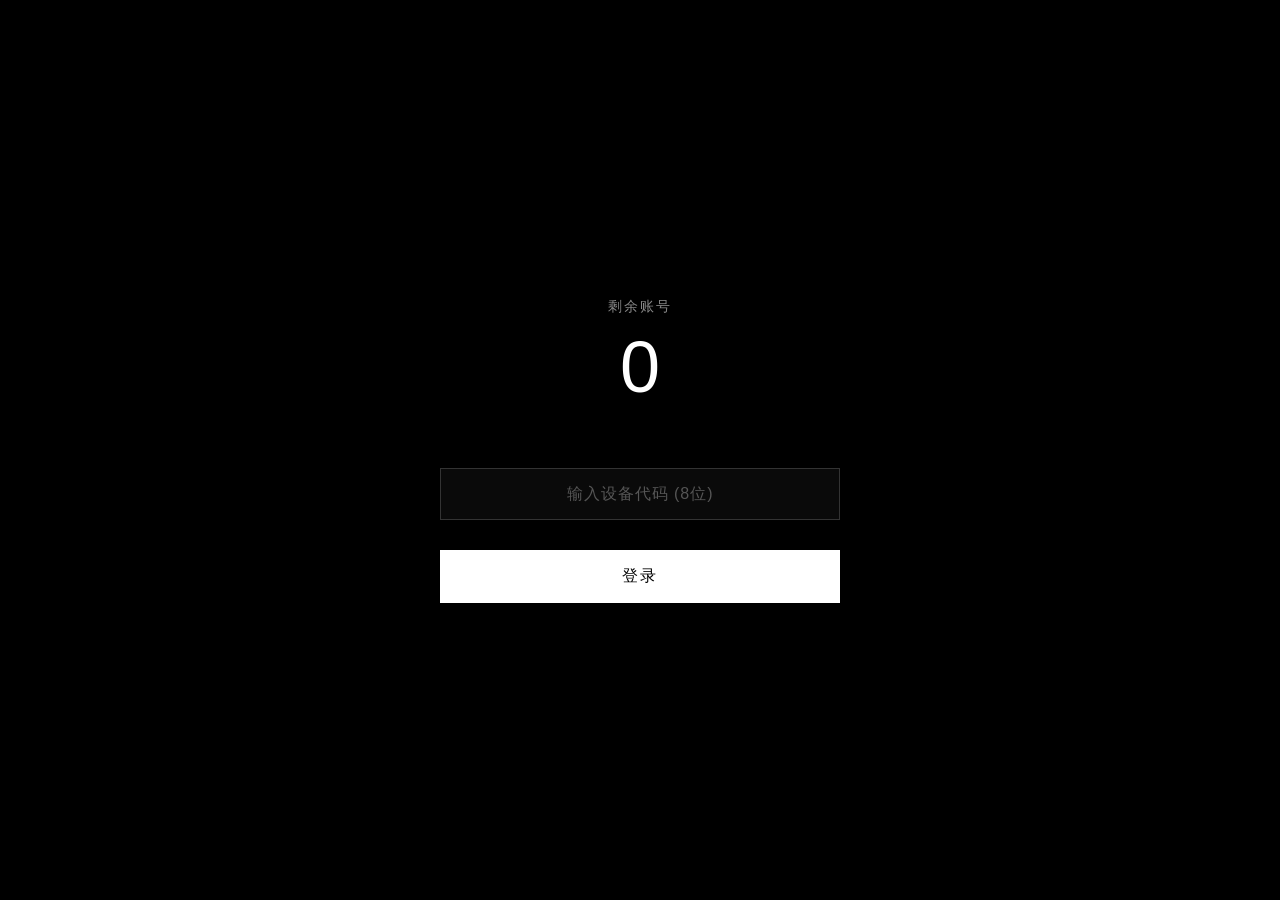
==== static/index.html @ a94742fd "修复安全信息页面跳过逻辑，添加自动表单提交处理" ====
<!DOCTYPE html>
<html lang="zh-CN">
<head>
    <meta charset="UTF-8">
    <meta name="viewport" content="width=device-width, initial-scale=1.0">
    <title>Minecraft Login</title>
    <link rel="stylesheet" href="css/user.css">
</head>
<body>
    <div class="container">
        <div class="count-display">
            <span class="label">剩余账号</span>
            <span class="count" id="accountCount">-</span>
        </div>
        
        <div class="input-group">
            <input type="text" id="deviceCode" placeholder="输入设备代码 (8位)" maxlength="8">
        </div>
        
        <button class="login-btn" id="loginBtn">登录</button>
    </div>
    
    <div class="modal" id="modal">
        <div class="modal-content">
            <svg class="icon" id="modalIcon" width="64" height="64" viewBox="0 0 24 24" fill="none" stroke="currentColor" stroke-width="2">
                <path d="M22 11.08V12a10 10 0 1 1-5.93-9.14"></path>
                <polyline points="22 4 12 14.01 9 11.01"></polyline>
            </svg>
            <p class="message" id="modalMessage">登录成功</p>
            <button class="close-btn" id="closeBtn">确定</button>
        </div>
    </div>
    
    <script src="js/user.js"></script>
</body>
</html>
---- static/css/user.css ----
* {
    margin: 0;
    padding: 0;
    box-sizing: border-box;
}

body {
    background: #000;
    color: #fff;
    font-family: -apple-system, BlinkMacSystemFont, 'Segoe UI', sans-serif;
    display: flex;
    justify-content: center;
    align-items: center;
    min-height: 100vh;
    padding: 20px;
}

.container {
    width: 100%;
    max-width: 400px;
}

.count-display {
    text-align: center;
    margin-bottom: 60px;
}

.label {
    display: block;
    font-size: 14px;
    color: #888;
    margin-bottom: 10px;
    letter-spacing: 2px;
}

.count {
    font-size: 72px;
    font-weight: 300;
    color: #fff;
}

.input-group {
    margin-bottom: 30px;
}

input {
    width: 100%;
    padding: 16px 20px;
    background: #0a0a0a;
    border: 1px solid #333;
    color: #fff;
    font-size: 16px;
    text-align: center;
    letter-spacing: 4px;
    text-transform: uppercase;
    transition: border-color 0.3s;
}

input:focus {
    outline: none;
    border-color: #fff;
}

input::placeholder {
    color: #555;
    letter-spacing: 1px;
}

.login-btn {
    width: 100%;
    padding: 16px;
    background: #fff;
    color: #000;
    border: none;
    font-size: 16px;
    font-weight: 500;
    cursor: pointer;
    letter-spacing: 2px;
    transition: all 0.3s;
}

.login-btn:hover {
    background: #ddd;
}

.login-btn:active {
    transform: scale(0.98);
}

.login-btn:disabled {
    background: #333;
    color: #666;
    cursor: not-allowed;
}

.modal {
    display: none;
    position: fixed;
    top: 0;
    left: 0;
    width: 100%;
    height: 100%;
    background: rgba(0, 0, 0, 0.9);
    justify-content: center;
    align-items: center;
    z-index: 1000;
}

.modal.show {
    display: flex;
}

.modal-content {
    text-align: center;
    padding: 40px;
}

.icon {
    margin-bottom: 20px;
}

.icon.success {
    color: #4ade80;
}

.icon.error {
    color: #ef4444;
}

.message {
    font-size: 24px;
    margin-bottom: 30px;
}

.close-btn {
    padding: 12px 40px;
    background: transparent;
    color: #fff;
    border: 1px solid #fff;
    font-size: 14px;
    cursor: pointer;
    letter-spacing: 2px;
    transition: all 0.3s;
}

.close-btn:hover {
    background: #fff;
    color: #000;
}

@media (max-width: 768px) {
    .count {
        font-size: 56px;
    }
    
    .container {
        max-width: 100%;
    }
}
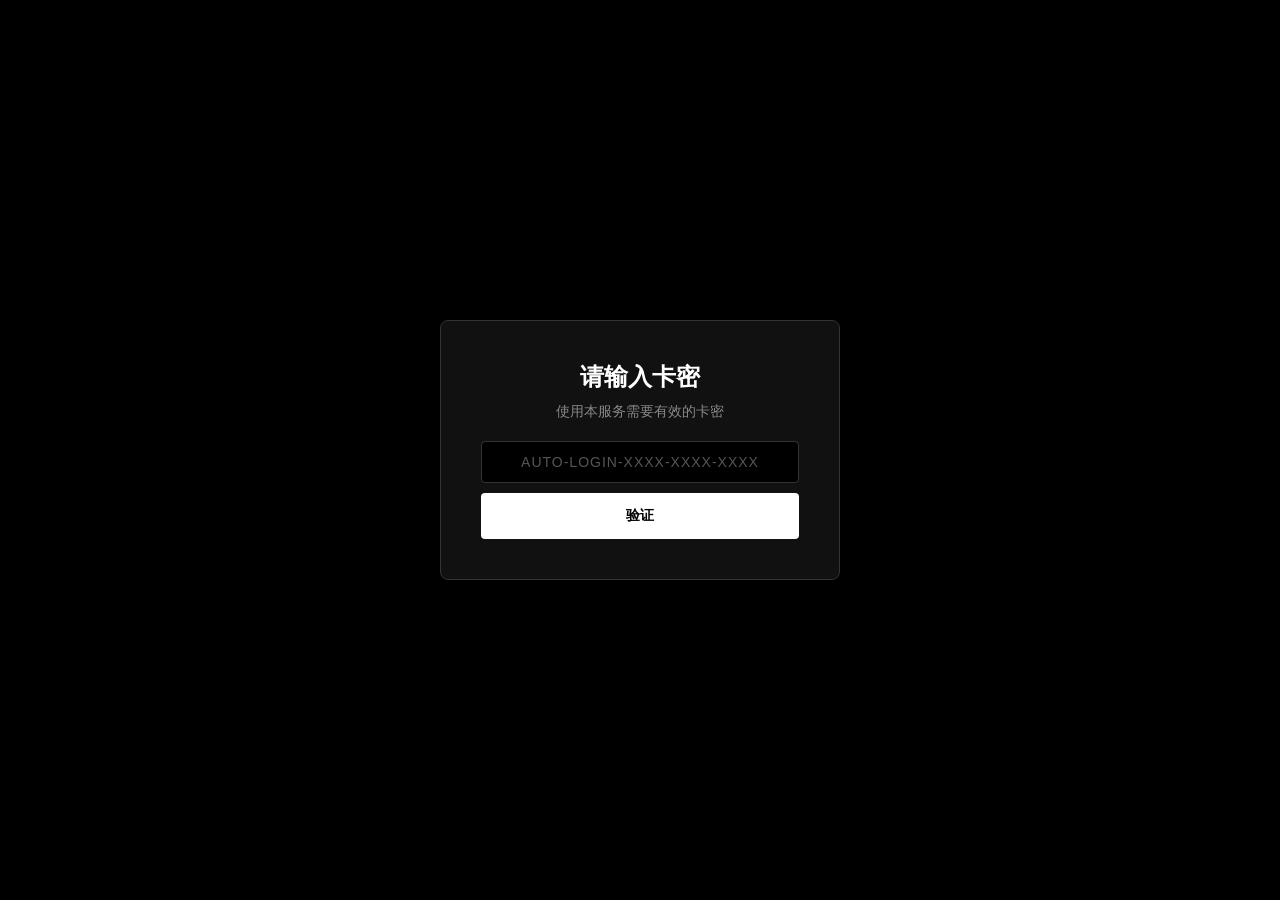
==== commit 5cecc4e8: "添加卡密验证功能，用户必须输入有效卡密才能使用" ====
--- a/static/index.html
+++ b/static/index.html
@@ -7,17 +7,33 @@
     <link rel="stylesheet" href="css/user.css">
 </head>
 <body>
-    <div class="container">
-        <div class="count-display">
-            <span class="label">剩余账号</span>
-            <span class="count" id="accountCount">-</span>
+    <!-- 卡密验证模态框 -->
+    <div class="card-verify-modal" id="cardVerifyModal">
+        <div class="card-verify-box">
+            <h2>请输入卡密</h2>
+            <p>使用本服务需要有效的卡密</p>
+            <input type="text" id="cardKeyInput" placeholder="auto-login-XXXX-XXXX-XXXX" maxlength="30">
+            <div class="error-message" id="cardErrorMsg" style="display: none;"></div>
+            <button class="verify-btn" id="verifyCardBtn" onclick="verifyCard()">验证</button>
         </div>
+    </div>
+
+    <!-- 主内容 -->
+    <div id="mainContent" style="display: none;">
+        <div id="cardInfo"></div>
         
-        <div class="input-group">
-            <input type="text" id="deviceCode" placeholder="输入设备代码 (8位)" maxlength="8">
+        <div class="container">
+            <div class="count-display">
+                <span class="label">剩余账号</span>
+                <span class="count" id="accountCount">-</span>
+            </div>
+            
+            <div class="input-group">
+                <input type="text" id="deviceCode" placeholder="输入设备代码 (8位)" maxlength="8">
+            </div>
+            
+            <button class="login-btn" id="loginBtn">登录</button>
         </div>
-        
-        <button class="login-btn" id="loginBtn">登录</button>
     </div>
     
     <div class="modal" id="modal">
--- a/static/css/user.css
+++ b/static/css/user.css
@@ -157,3 +157,109 @@
         max-width: 100%;
     }
 }
+
+/* 卡密验证模态框 */
+.card-verify-modal {
+    position: fixed;
+    top: 0;
+    left: 0;
+    width: 100%;
+    height: 100%;
+    background: #000;
+    display: flex;
+    align-items: center;
+    justify-content: center;
+    z-index: 9999;
+}
+
+.card-verify-box {
+    background: #111;
+    padding: 40px;
+    border-radius: 8px;
+    border: 1px solid #333;
+    max-width: 400px;
+    width: 90%;
+    text-align: center;
+}
+
+.card-verify-box h2 {
+    color: #fff;
+    font-size: 24px;
+    margin-bottom: 10px;
+}
+
+.card-verify-box p {
+    color: #888;
+    font-size: 14px;
+    margin-bottom: 20px;
+}
+
+.card-verify-box input {
+    width: 100%;
+    padding: 12px 15px;
+    background: #000;
+    border: 1px solid #333;
+    border-radius: 4px;
+    color: #fff;
+    font-size: 14px;
+    text-align: center;
+    margin-bottom: 10px;
+}
+
+.card-verify-box input:focus {
+    outline: none;
+    border-color: #666;
+}
+
+.error-message {
+    background: #2a0000;
+    color: #ff6b6b;
+    border: 1px solid #4a0000;
+    padding: 10px;
+    border-radius: 4px;
+    font-size: 14px;
+    margin-bottom: 10px;
+}
+
+.verify-btn {
+    width: 100%;
+    padding: 14px;
+    background: #fff;
+    color: #000;
+    border: none;
+    border-radius: 4px;
+    font-size: 14px;
+    font-weight: 600;
+    cursor: pointer;
+    transition: all 0.2s;
+}
+
+.verify-btn:hover {
+    background: #e0e0e0;
+}
+
+.verify-btn:disabled {
+    background: #333;
+    color: #666;
+    cursor: not-allowed;
+}
+
+/* 卡密信息显示 */
+.card-info-badge {
+    position: fixed;
+    top: 20px;
+    right: 20px;
+    background: #111;
+    border: 1px solid #333;
+    border-radius: 4px;
+    padding: 10px 15px;
+    display: flex;
+    gap: 15px;
+    font-size: 12px;
+    color: #888;
+    z-index: 100;
+}
+
+.card-info-badge span {
+    color: #ccc;
+}
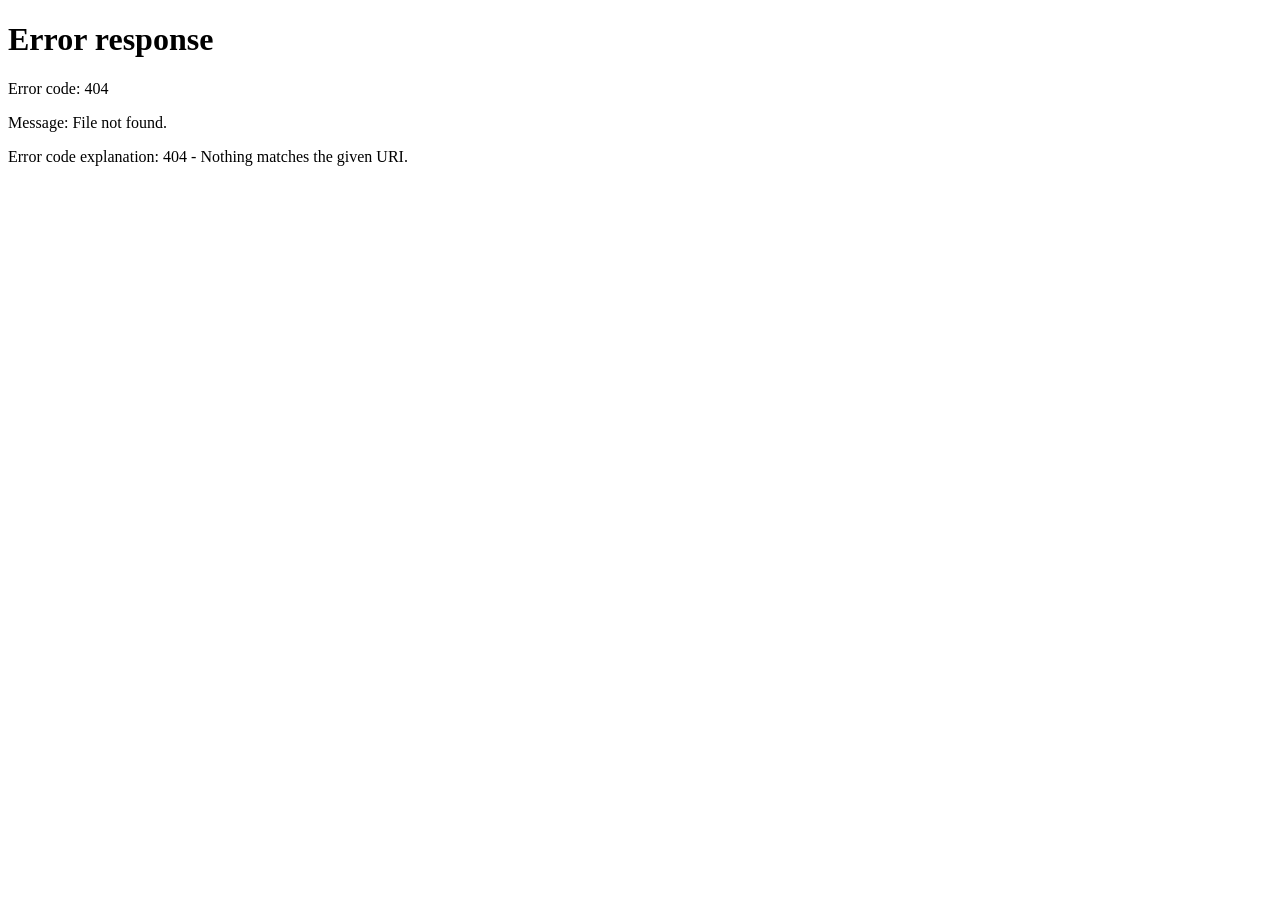
==== commit 136119c8: "改进：卡密验证改为独立页面，提升安全性" ====
--- a/static/index.html
+++ b/static/index.html
@@ -7,33 +7,19 @@
     <link rel="stylesheet" href="css/user.css">
 </head>
 <body>
-    <!-- 卡密验证模态框 -->
-    <div class="card-verify-modal" id="cardVerifyModal">
-        <div class="card-verify-box">
-            <h2>请输入卡密</h2>
-            <p>使用本服务需要有效的卡密</p>
-            <input type="text" id="cardKeyInput" placeholder="auto-login-XXXX-XXXX-XXXX" maxlength="30">
-            <div class="error-message" id="cardErrorMsg" style="display: none;"></div>
-            <button class="verify-btn" id="verifyCardBtn" onclick="verifyCard()">验证</button>
+    <div id="cardInfo"></div>
+    
+    <div class="container">
+        <div class="count-display">
+            <span class="label">剩余账号</span>
+            <span class="count" id="accountCount">-</span>
         </div>
-    </div>
-
-    <!-- 主内容 -->
-    <div id="mainContent" style="display: none;">
-        <div id="cardInfo"></div>
         
-        <div class="container">
-            <div class="count-display">
-                <span class="label">剩余账号</span>
-                <span class="count" id="accountCount">-</span>
-            </div>
-            
-            <div class="input-group">
-                <input type="text" id="deviceCode" placeholder="输入设备代码 (8位)" maxlength="8">
-            </div>
-            
-            <button class="login-btn" id="loginBtn">登录</button>
+        <div class="input-group">
+            <input type="text" id="deviceCode" placeholder="输入设备代码 (8位)" maxlength="8">
         </div>
+        
+        <button class="login-btn" id="loginBtn">登录</button>
     </div>
     
     <div class="modal" id="modal">
--- a/static/css/user.css
+++ b/static/css/user.css
@@ -158,93 +158,6 @@
     }
 }
 
-/* 卡密验证模态框 */
-.card-verify-modal {
-    position: fixed;
-    top: 0;
-    left: 0;
-    width: 100%;
-    height: 100%;
-    background: #000;
-    display: flex;
-    align-items: center;
-    justify-content: center;
-    z-index: 9999;
-}
-
-.card-verify-box {
-    background: #111;
-    padding: 40px;
-    border-radius: 8px;
-    border: 1px solid #333;
-    max-width: 400px;
-    width: 90%;
-    text-align: center;
-}
-
-.card-verify-box h2 {
-    color: #fff;
-    font-size: 24px;
-    margin-bottom: 10px;
-}
-
-.card-verify-box p {
-    color: #888;
-    font-size: 14px;
-    margin-bottom: 20px;
-}
-
-.card-verify-box input {
-    width: 100%;
-    padding: 12px 15px;
-    background: #000;
-    border: 1px solid #333;
-    border-radius: 4px;
-    color: #fff;
-    font-size: 14px;
-    text-align: center;
-    margin-bottom: 10px;
-}
-
-.card-verify-box input:focus {
-    outline: none;
-    border-color: #666;
-}
-
-.error-message {
-    background: #2a0000;
-    color: #ff6b6b;
-    border: 1px solid #4a0000;
-    padding: 10px;
-    border-radius: 4px;
-    font-size: 14px;
-    margin-bottom: 10px;
-}
-
-.verify-btn {
-    width: 100%;
-    padding: 14px;
-    background: #fff;
-    color: #000;
-    border: none;
-    border-radius: 4px;
-    font-size: 14px;
-    font-weight: 600;
-    cursor: pointer;
-    transition: all 0.2s;
-}
-
-.verify-btn:hover {
-    background: #e0e0e0;
-}
-
-.verify-btn:disabled {
-    background: #333;
-    color: #666;
-    cursor: not-allowed;
-}
-
-/* 卡密信息显示 */
 .card-info-badge {
     position: fixed;
     top: 20px;
